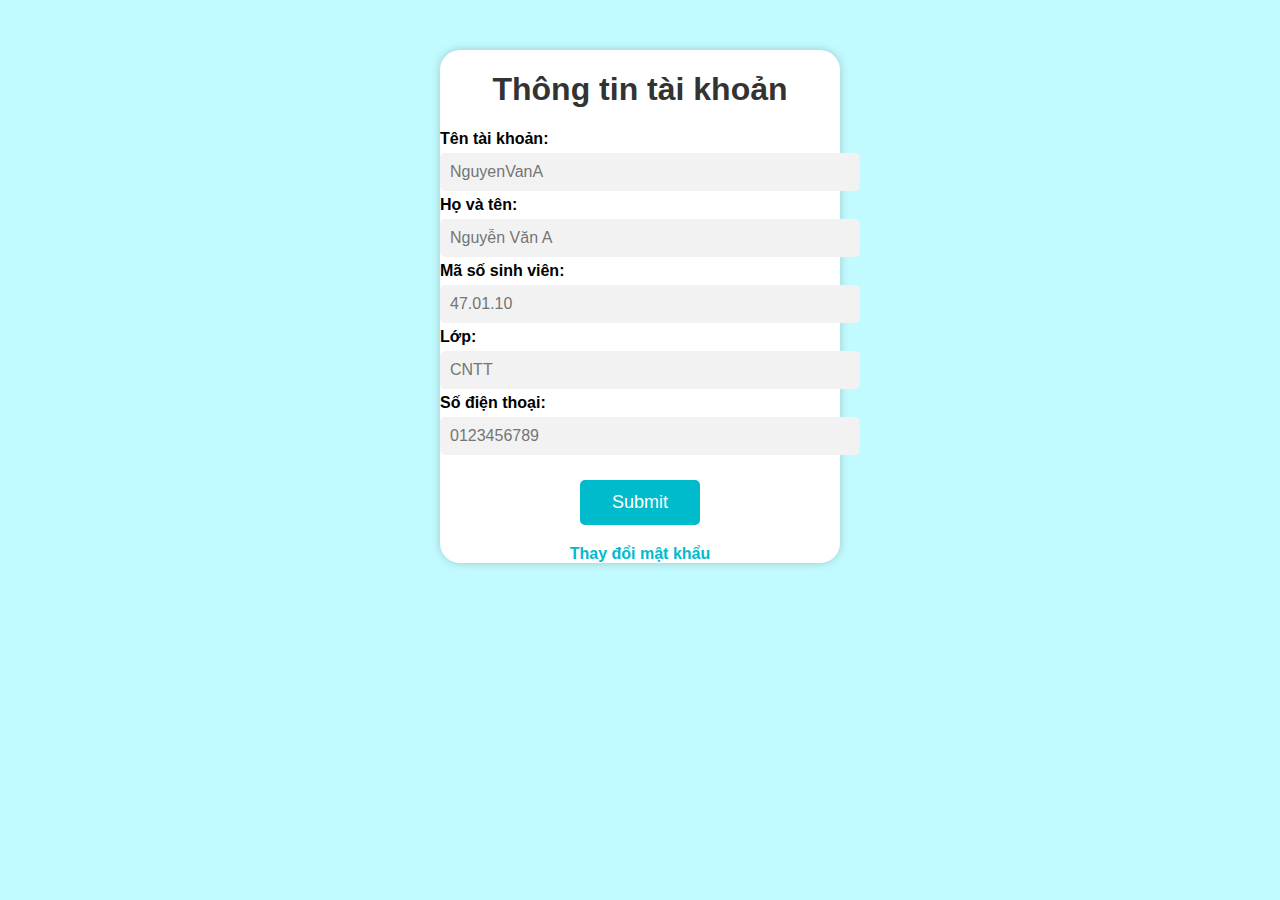
==== thongtintaikhoan.html @ 161f4105 "Add files via upload" ====
<!DOCTYPE html>
<html>
<head>
    <title>Thông tin tài khoản</title>
    <link rel="stylesheet" type="text/css" href="CSSstyles/thongtin.css">
</head>
<body>
    <div id="account-container">
        <h1>Thông tin tài khoản</h1>
        <form>
            <label for="username">Tên tài khoản:</label>
            <input type="text" id="username" name="username" placeholder="NguyenVanA"/>
                    <label for="fullname">Họ và tên:</label>
        <input type="text" id="fullname" name="fullname" placeholder="Nguyễn Văn A"/>

        <label for="student-id">Mã số sinh viên:</label>
        <input type="text" id="student-id" name="student-id" placeholder="47.01.10"/>

        <label for="class">Lớp:</label>
        <input type="text" id="class" name="class" placeholder="CNTT"/>

        <label for="phone-number">Số điện thoại:</label>
        <input type="text" id="phone-number" name="phone-number" placeholder="0123456789"/>

        <input type="submit" id="update-btn" placeholder="Cập nhật"/>
    </form>
    <div id="change-password">
        <a href="#">Thay đổi mật khẩu</a>
    </div>
</div>
</body>
</html>
---- CSSstyles/thongtin.css ----
body {
    background-color: #C2FBFF;
    font-family: Arial, sans-serif;
    margin: 0;
    padding: 0;
    display: flex;
    justify-content: center;
    align-items: center;
}
#account-container {
    width: 400px;
    
    margin-top: 50px;

    
    border-radius: 20px;
    background-color: white;
    box-shadow: 0px 0px 10px rgba(0,0,0,0.2);
}
h1 {
    text-align: center;
    color: #333;
}
form {
    margin: 20px 0;
}
label {
    font-weight: bold;
}
input[type="text"] {
    padding: 10px;
    margin: 5px 0;
    border: none;
    border-radius: 5px;
    background-color:#f2f2f2;
    font-size: 16px;
    width: 100%;
}
input[type="submit"] {
    background-color: rgb(0, 187, 204);
    border: none;
    border-radius: 5px;
    color: white;
    font-size: 18px;
    height: 45px;
    margin: 20px auto 0;
    width: 120px;
}
a {
    text-decoration: none;
    color: #666;
}
a:hover {
    text-decoration: underline;
}
#change-password {
    text-align: center;
    margin-top: 20px;
}
#change-password a {
    color: #00BBCC;
    font-weight: bold;
}
#update-btn {
    display: block;
   margin: 20px auto 0;
    background-color: #00BBCC;
    border: none;
    border-radius: 5px;
    color: white;
    font-size: 18px;
    height: 45px;
    width: 120px;
    
}
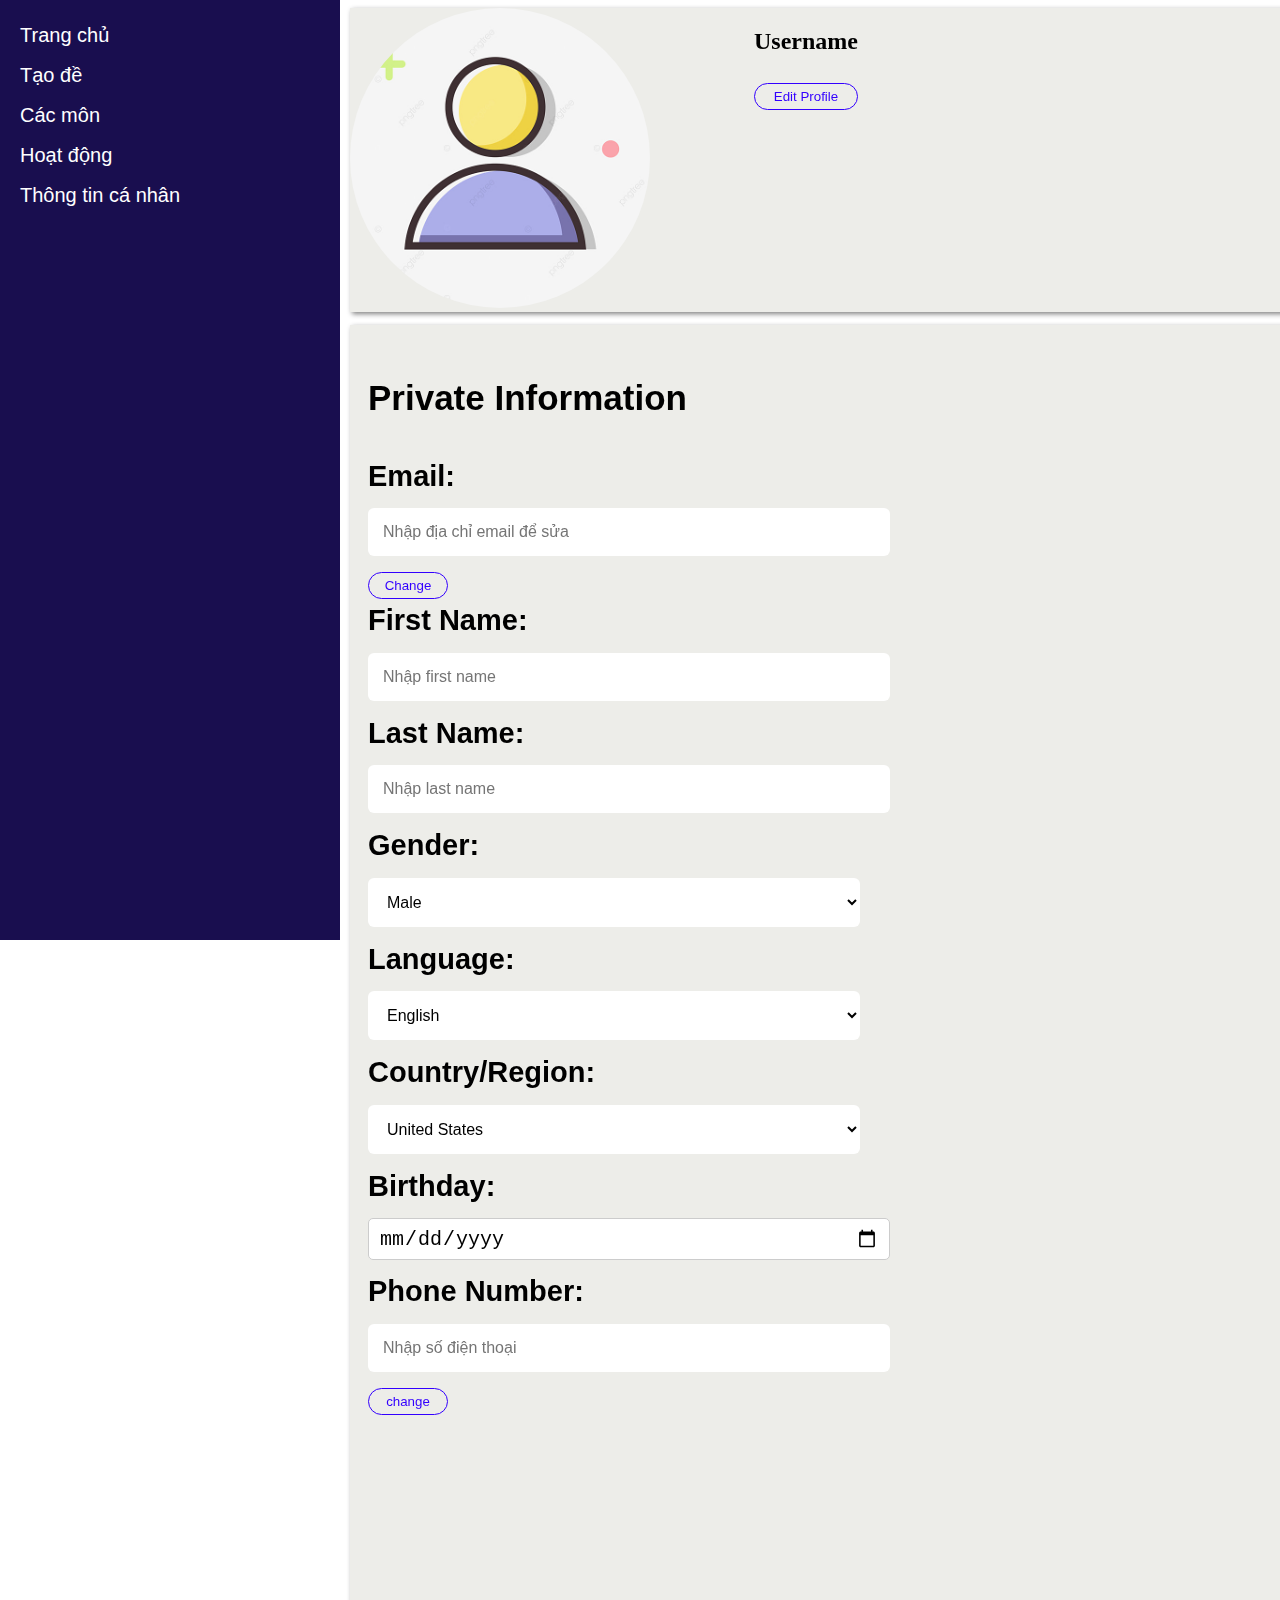
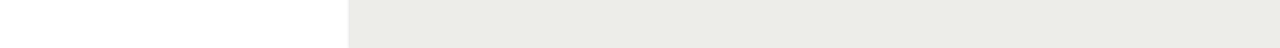
==== commit 9a0aec1e: "Add files via upload" ====
--- a/thongtintaikhoan.html
+++ b/thongtintaikhoan.html
@@ -1,35 +1,119 @@
 <!DOCTYPE html>
 <html>
-<head>
-    <title>Thông tin tài khoản</title>
+  <head>
+    <title>Thong tin</title>
     <link rel="stylesheet" type="text/css" href="CSSstyles/thongtin.css">
-</head>
-<body>
-    <div id="account-container">
-        <h1>Thông tin tài khoản</h1>
-        <form>
-            <label for="username">Tên tài khoản:</label>
-            <input type="text" id="username" name="username" placeholder="NguyenVanA"/>
-                    <label for="fullname">Họ và tên:</label>
-        <input type="text" id="fullname" name="fullname" placeholder="Nguyễn Văn A"/>
+    <style>
+    
 
-        <label for="student-id">Mã số sinh viên:</label>
-        <input type="text" id="student-id" name="student-id" placeholder="47.01.10"/>
+    </style>
+  </head>
+  <body>
+    <div class="left-menu">
+        <ul>
+          <li><a href="#">Trang chủ</a></li>
+          <li><a href="#">Tạo đề</a></li>
+          <li><a href="#">Các môn</a></li>
+          <li><a href="#">Hoạt động</a></li>
+          <li><a href="#">Thông tin cá nhân</a></li>
+        </ul>
+      </div>
 
-        <label for="class">Lớp:</label>
-        <input type="text" id="class" name="class" placeholder="CNTT"/>
-
-        <label for="phone-number">Số điện thoại:</label>
-        <input type="text" id="phone-number" name="phone-number" placeholder="0123456789"/>
-
-        <input type="submit" id="update-btn" placeholder="Cập nhật"/>
-    </form>
-    <div id="change-password">
-        <a href="#">Thay đổi mật khẩu</a>
-    </div>
-</div>
+      <div class="public-profile">
+        <div class="profile-image">
+          <img src="Pictures/avatar.jpg" alt="Avatar">
+        </div>
+        <div class="profile-info">
+          <h2>Username</h2>
+          <button>Edit Profile</button>
+        </div>
+      </div>
+      
+      <div class="private-info">
+        <h2>Private Information</h2>
+        <label for="email">Email:</label>
+        <input type="text" id="email" name="email" placeholder="Nhập địa chỉ email để sửa">
+        <button type="submit">Change</button>
+        
+        <label for="first-name">First Name:</label>
+        <input type="text" id="first-name" name="first-name" placeholder="Nhập first name">
+        
+        <label for="last-name">Last Name:</label>
+        <input type="text" id="last-name" name="last-name" placeholder="Nhập last name">
+        
+        <label for="gender">Gender:</label>
+        <select id="gender" name="gender">
+          <option value="male">Male</option>
+          <option value="female">Female</option>
+          <option value="other">Other</option>
+        </select>
+        
+        <label for="language">Language:</label>
+        <select id="language" name="language">
+          <option value="english">English</option>
+          <option value="vietnamese">Việt Nam</option>
+          <option value="french">French</option>
+          <option value="german">German</option>
+          <option value="spanish">Spanish</option>
+        </select>
+        
+        <label for="country">Country/Region:</label>
+        <select id="country" name="country">
+          <option value="us">United States</option>
+          <option value="vn">Việt Nam</option>
+          <option value="uk">United Kingdom</option>
+          <option value="fr">France</option>
+          <option value="de">Germany</option>
+          <option value="es">Spain</option>
+        </select>
+        
+        <label for="birthday">Birthday:</label>
+        <input type="date" id="birthday" name="birthday" style="width: 500px; height: 20px; padding: 10px; font-size: 20px; border-radius: 5px; border: 1px solid #ccc;">
+        
+        
+        
+        <label for="phone">Phone Number:</label>
+        <input type="text" id="phone" name="phone" placeholder="Nhập số điện thoại">
+        <button>change</button>
+      </div>
+      
+  <!-- Code injected by live-server -->
+<script>
+	// <![CDATA[  <-- For SVG support
+	if ('WebSocket' in window) {
+		(function () {
+			function refreshCSS() {
+				var sheets = [].slice.call(document.getElementsByTagName("link"));
+				var head = document.getElementsByTagName("head")[0];
+				for (var i = 0; i < sheets.length; ++i) {
+					var elem = sheets[i];
+					var parent = elem.parentElement || head;
+					parent.removeChild(elem);
+					var rel = elem.rel;
+					if (elem.href && typeof rel != "string" || rel.length == 0 || rel.toLowerCase() == "stylesheet") {
+						var url = elem.href.replace(/(&|\?)_cacheOverride=\d+/, '');
+						elem.href = url + (url.indexOf('?') >= 0 ? '&' : '?') + '_cacheOverride=' + (new Date().valueOf());
+					}
+					parent.appendChild(elem);
+				}
+			}
+			var protocol = window.location.protocol === 'http:' ? 'ws://' : 'wss://';
+			var address = protocol + window.location.host + window.location.pathname + '/ws';
+			var socket = new WebSocket(address);
+			socket.onmessage = function (msg) {
+				if (msg.data == 'reload') window.location.reload();
+				else if (msg.data == 'refreshcss') refreshCSS();
+			};
+			if (sessionStorage && !sessionStorage.getItem('IsThisFirstTime_Log_From_LiveServer')) {
+				console.log('Live reload enabled.');
+				sessionStorage.setItem('IsThisFirstTime_Log_From_LiveServer', true);
+			}
+		})();
+	}
+	else {
+		console.error('Upgrade your browser. This Browser is NOT supported WebSocket for Live-Reloading.');
+	}
+	// ]]>
+</script>
 </body>
 </html>
-            
-            
-            --- a/CSSstyles/thongtin.css
+++ b/CSSstyles/thongtin.css
@@ -1,76 +1,142 @@
+.left-menu {
+    position: fixed;
+    top: 0;
+    left: 0;
+    width: 300px;
+    height: 100%;
+    background-color: #190E4F;
+    color: #fff;
+    font-family: Arial, sans-serif;
+    font-size: 20px;
+    line-height: 1.5;
+    padding: 20px;
+}
 
-body {
-    background-color: #C2FBFF;
-    font-family: Arial, sans-serif;
+.left-menu ul {
+    list-style: none;
     margin: 0;
     padding: 0;
-    display: flex;
-    justify-content: center;
-    align-items: center;
 }
-#account-container {
-    width: 400px;
-    
-    margin-top: 50px;
 
-    
-    border-radius: 20px;
-    background-color: white;
-    box-shadow: 0px 0px 10px rgba(0,0,0,0.2);
+.left-menu ul li {
+    margin-bottom: 10px;
 }
-h1 {
-    text-align: center;
-    color: #333;
+
+.left-menu ul li a {
+    color: hwb(0 100% 0%);
+    text-decoration: none;
 }
-form {
-    margin: 20px 0;
-}
-label {
-    font-weight: bold;
-}
-input[type="text"] {
-    padding: 10px;
-    margin: 5px 0;
-    border: none;
-    border-radius: 5px;
-    background-color:#f2f2f2;
-    font-size: 16px;
-    width: 100%;
-}
-input[type="submit"] {
-    background-color: rgb(0, 187, 204);
-    border: none;
-    border-radius: 5px;
-    color: white;
-    font-size: 18px;
-    height: 45px;
-    margin: 20px auto 0;
-    width: 120px;
-}
-a {
-    text-decoration: none;
-    color: #666;
-}
-a:hover {
+
+.left-menu ul li a:hover {
     text-decoration: underline;
 }
-#change-password {
-    text-align: center;
-    margin-top: 20px;
+
+.public-profile {
+    box-shadow: 2px 2px 5px grey;
+    position: absolute;
+    background: #EDEDE9;
+    left: 350px;
+    width: 100%;
+    display: flex;
 }
-#change-password a {
-    color: #00BBCC;
+
+.public-profile .profile-image {
+    margin-right: 104px;
+}
+
+.public-profile .profile-image img {
+    width: 300px;
+    height: 300px;
+    border-radius: 50%;
+}
+
+.public-profile .profile-info {
+    display: flex;
+    flex-direction: column;
+}
+
+
+
+.public-profile .profile-info button {
+    background-color: transparent;
+    color: #3300ff;
+    border: 1px solid #3300ff;
+    padding: 5px 10px;
+    border-radius: 20px;
+    margin-top: 8px;
+}
+
+
+.private-info {
+    box-shadow: 2px 2px 5px grey;
+    position: absolute;
+    top: 325px;
+    left: 350px;
+    right: 100%;
+    width: 100%;
+    height: 143%;
+    background-color: #EDEDE9;
+    color: #000000;
+    font-family: Arial, sans-serif;
+    font-size: 16px;
+    line-height: 1.5;
+    padding: 18px;
+    display: flex;
+    flex-direction: column;
+    justify-content: flex-start;
+  }
+  
+  .private-info h2 {
+    font-size: 35px;
+    margin-bottom: 30px;
+  }
+  
+  .private-info label {
     font-weight: bold;
+    font-size: 29px;
+  }
+  
+  .private-info input[type="text"],
+  .private-info select {
+    width: 492px;
+    padding: 15px;
+    margin-bottom: 11px;
+    border: none;
+    border-radius: 6px;
+  }
+  
+  .private-info select {
+    background-color: #fff;
+  }
+  
+  .private-info button {
+    background-color: transparent;
+    color: #3300ff;
+    border: 1px solid #3300ff;
+    padding: 5px 10px;
+    border-radius: 14px;
+    width: 80px;
+    margin-top: 5px;
+  }
+  
+  .private-info button:hover {
+    background-color: #fff;
+    color: #3D4BAF;
+  }
+   
+
+label {
+  display: block;
+  margin-bottom: 10px;
 }
-#update-btn {
-    display: block;
-   margin: 20px auto 0;
-    background-color: #00BBCC;
-    border: none;
-    border-radius: 5px;
-    color: white;
-    font-size: 18px;
-    height: 45px;
-    width: 120px;
-    
-}
+
+input,
+select {
+  display: block;
+  width: 100%;
+  padding: 10px;
+  font-size: 16px;
+  border-radius: 5px;
+  border: 1px solid #ccc;
+  margin-bottom: 10px;
+}